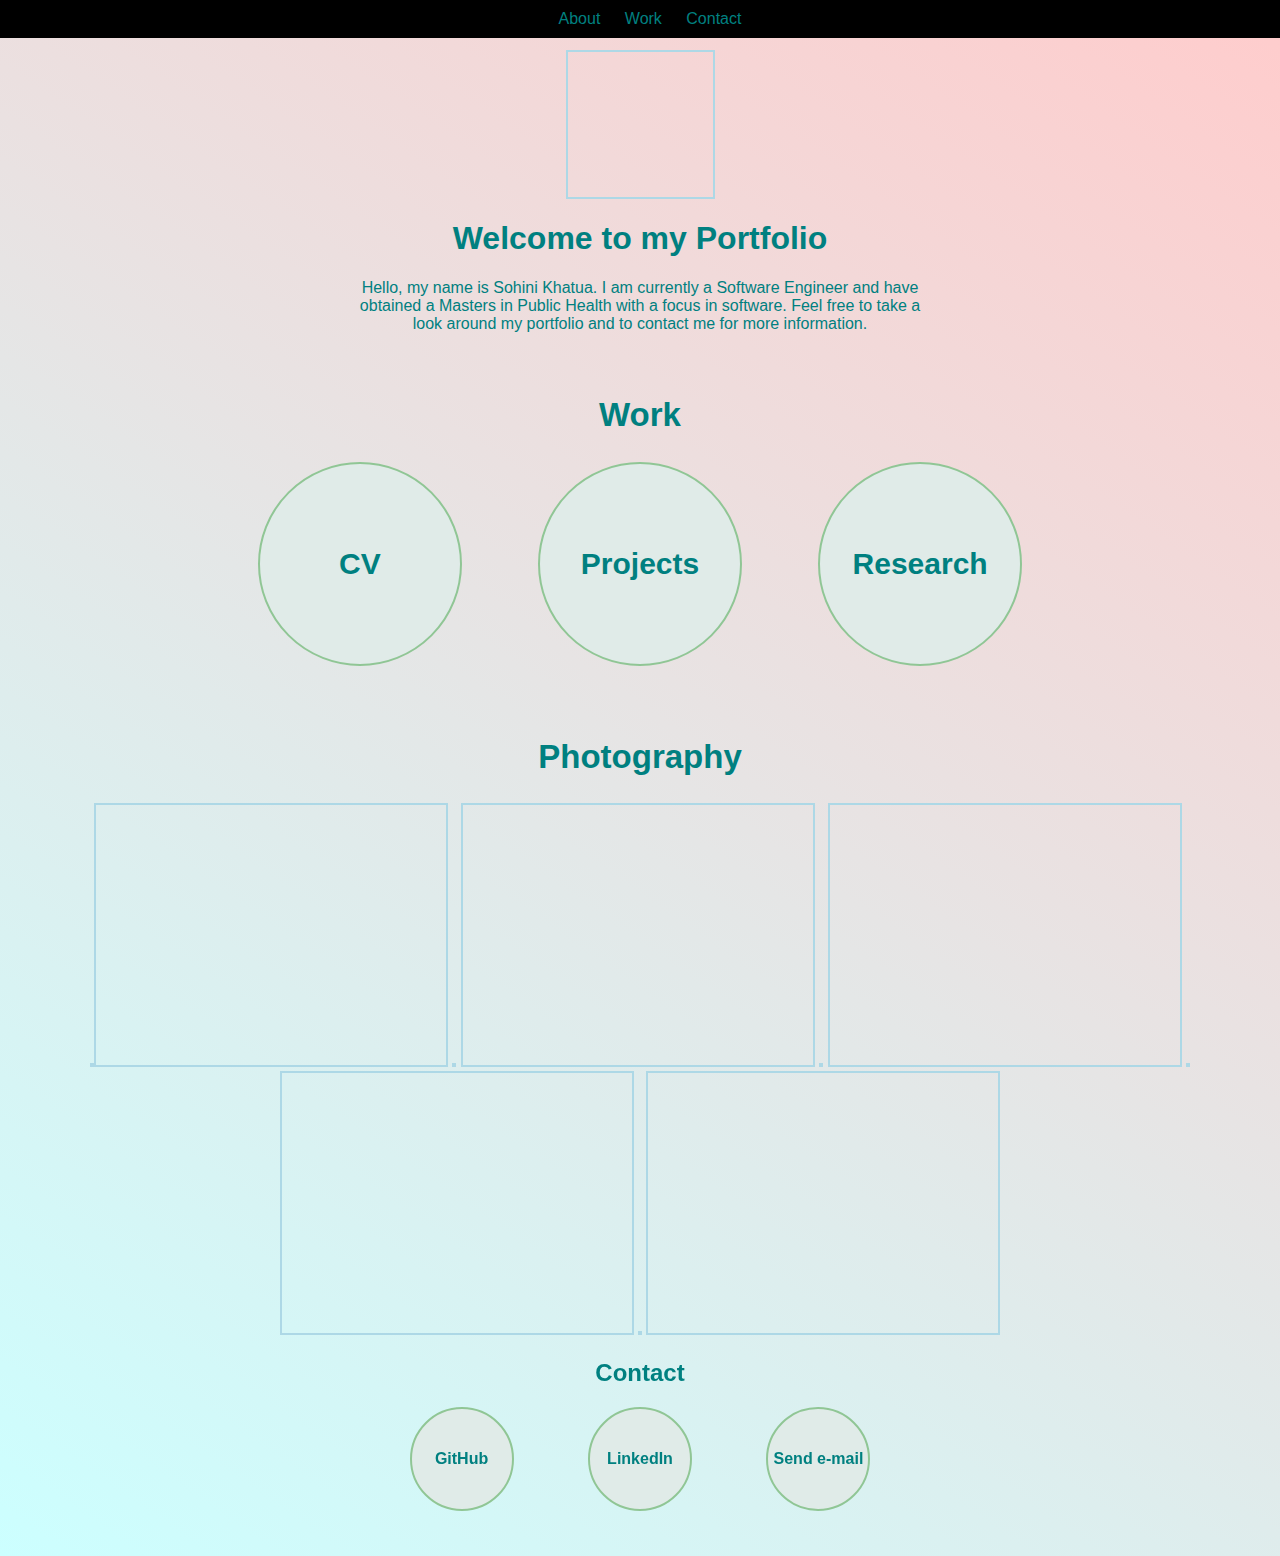
==== index.html @ 37dbfab2 "changed welcome message" ====
<head>

  <link href="https://fonts.googleapis.com/css?family=Dosis" rel="stylesheet">
  <link href="style.css" type="text/css" rel="stylesheet" />

</head>

<body>

  <nav>
    <ul id='navbar'>
      <li><a href="#welcome-section">About</a></li>
      <li><a href="#work">Work</a></li>
      <li><a href="#contact">Contact</a></li>
    </ul>
  </nav>

  <div id='welcome-section'>
    <img class="img-circle"><iframe src="https://drive.google.com/file/d/1a0s8iKRDA5P7uzvux0GuHQCAakOWa_Hg/preview" width="145px" height="145px"></iframe></img>
    <h1>Welcome to my Portfolio</h1>
    <p>Hello, my name is Sohini Khatua. I am currently a Software Engineer and have obtained a Masters in Public Health with a focus in software. Feel free to take a look around my portfolio and to contact me for more information.</p>
  </div>
  <div id="work" class="work ">
    <div class="header ">
      <h2>Work</h2>
    </div>

  <a href="./CV.html" class="work-details">CV</a>
  <a href="./projects.html" class="work-details">Projects</a>
  <a href="./Research.html" class="work-details">Research</a>

        

        <h2 class="work-header">Photography</h2>
      </div>

      <div id="photos">
        <img class="Photography"><iframe src="https://drive.google.com/file/d/0B0lnjpsobVERTmFCTFU2eVBqNGc/preview" width="350" height="260"></iframe>
        </img>

        <img class="Photography">
        <iframe src="https://drive.google.com/file/d/0B0lnjpsobVERXy1ER0VrT0gzNnc/preview" width="350" height="260"></iframe>
        </img>

        <img class="Photography">
        <iframe src="https://drive.google.com/file/d/0B0lnjpsobVERQ3dXUTBsNHdKR0xsa3FCanFKMHdqNnFIamlN/preview" width="350" height="260"></iframe>
        </img>

        <img class="Photography">
        <iframe src="https://drive.google.com/file/d/1SYVYTK_zh2Z5Yjt_Yk_w1kBnZzyVIYk9/preview" usp=sharing " width="350 " height="260 "></iframe>
        </img>

        <img class="Photography ">
        <iframe src="https://drive.google.com/file/d/11e0WK_g-ThGXLrtwOoO59wzlykljLqqf/preview "usp=sharing"usp=sharing " width="350 " height="260 "></iframe>
        </img>
      </div>

      <div id="contact" class="contact ">
        <div class="header ">
          <h2>Contact</h2>
        </div>

        <a id='profile-link' href="https://github.com/skhatua94" target="_blank " class="contact-details ">GitHub</a>
        <a href="https://www.linkedin.com/in/sohini-khatua-8a1456a0/ " target="_blank " class="contact-details ">LinkedIn</a>
        <a href="mailto:sohini702k@gmail.com " class="contact-details ">Send e-mail</a>
      </div>
      <footer>
      </footer>

</body>
---- style.css ----
body {
  font-family: "Arial";
  text-align: center;
  background: linear-gradient(35deg, #ccffff, #ffcccc);
  margin: 0px;
}

h2 {
  color: #008080;
}

p {
  margin-left: 300px;
  margin-right: 300px;
}

#welcome-section {
  padding: 50px 50px 20px 50px;
  color: #008080;
}

iframe {
  border: 2px solid lightblue;
}

#work {
  font-size: 22px;
}

#navbar {
  list-style-type: none;
  background-color: black;
  position: fixed;
  text-align: center;
  width: 100%;
  margin: 0;
  padding: 0;
}

nav ul li {
  display: inline-block;
  padding: 10px 0px 10px 20px;
}

nav ul li a {
  color: #008080;
  text-decoration: none;
}

nav ul li a:hover {
  color: #a7bfe8;
}

.Photography {
  border: 2px solid lightblue;
}

.contact-details {
  display: inline-block;
  font-weight: bold;
  margin: 0 35px 45px 35px;
  list-style-type: none;
  border: 2px solid #90c695;
  border-radius: 100%;
  width: 100px;
  height: 100px;
  line-height: 100px;
  background: #e0ebe8;
  color: #008080;
  text-decoration: none;
}

.contact-details:hover {
  background: #e4f1fe;
}

.work-details {
  display: inline-block;
  font-weight: bold;
  margin: 0 35px 45px 35px;
  list-style-type: none;
  border: 2px solid #90c695;
  border-radius: 100%;
  width: 200px;
  height: 200px;
  line-height: 200px;
  background: #e0ebe8;
  color: #008080;
  text-decoration: none;
  text-align: center;
  font-size: 30px;
}

.work-details:hover {
  background: #e4f1fe;
}
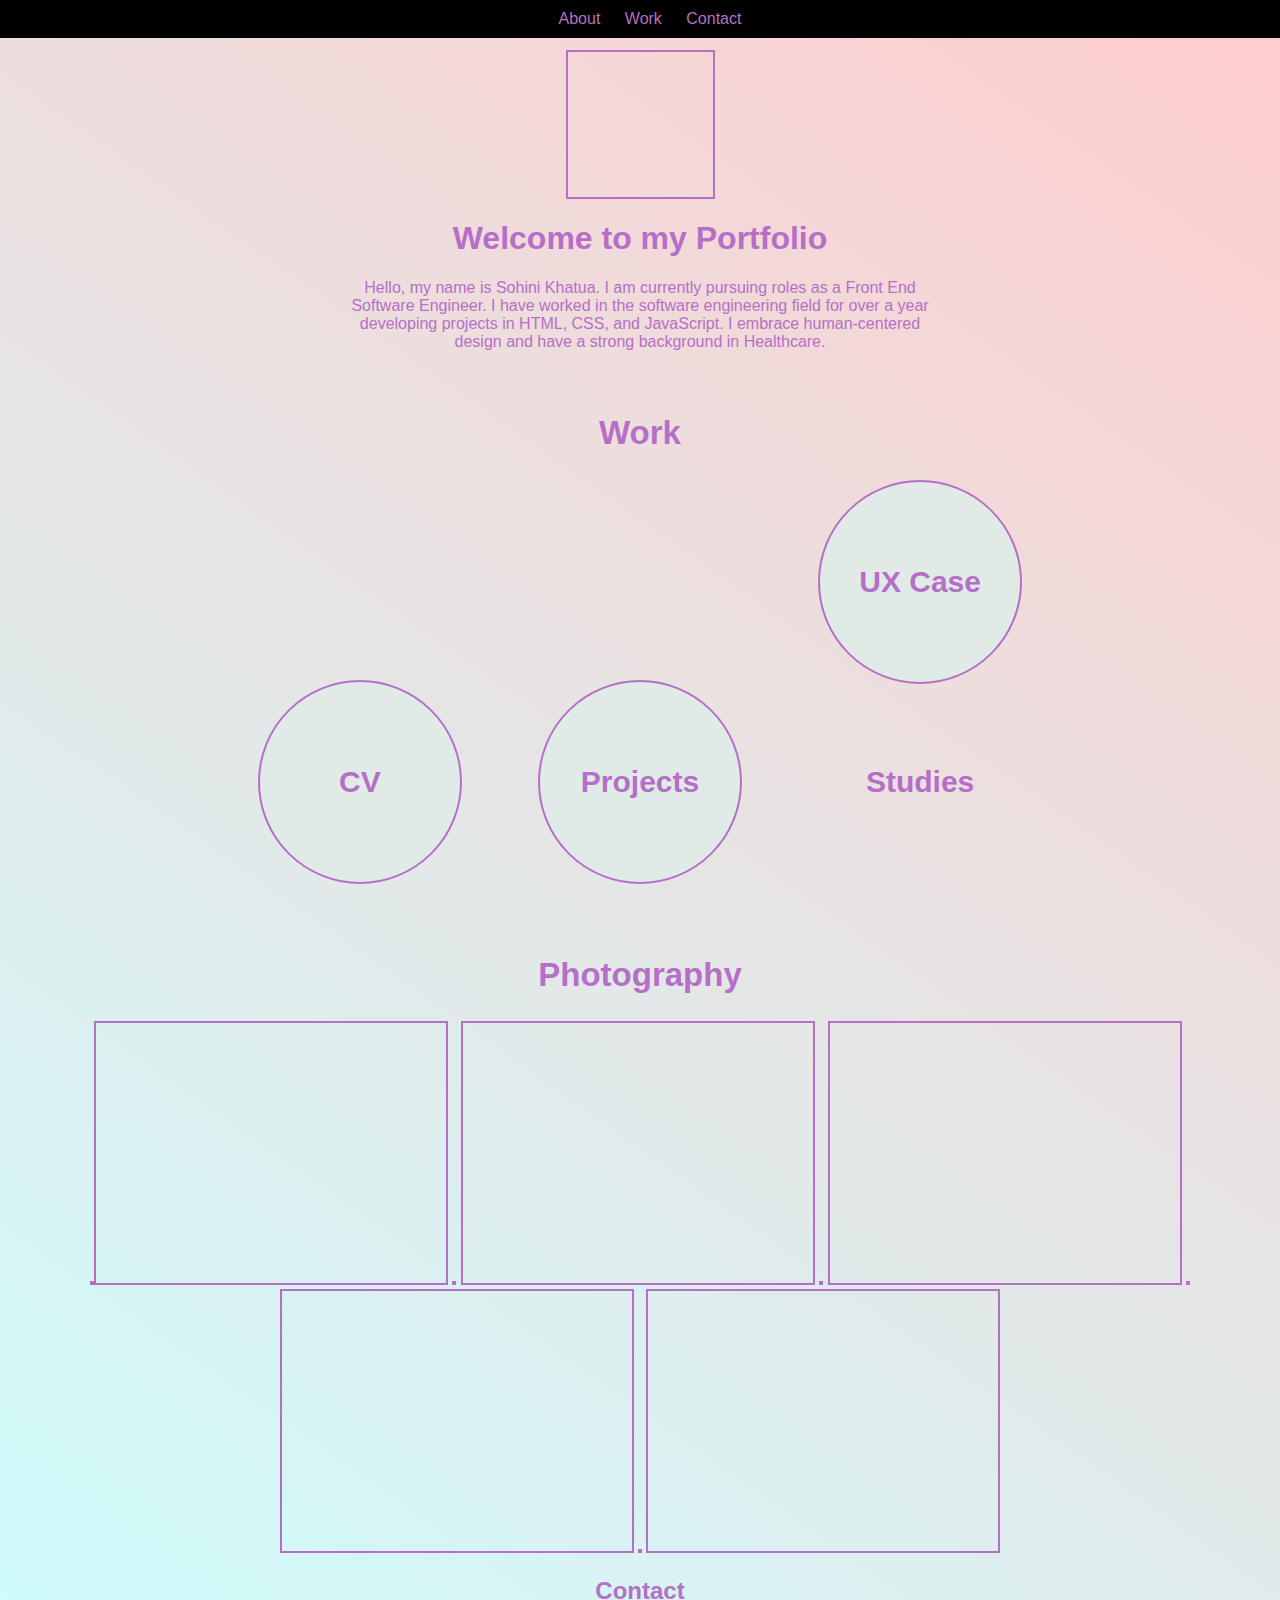
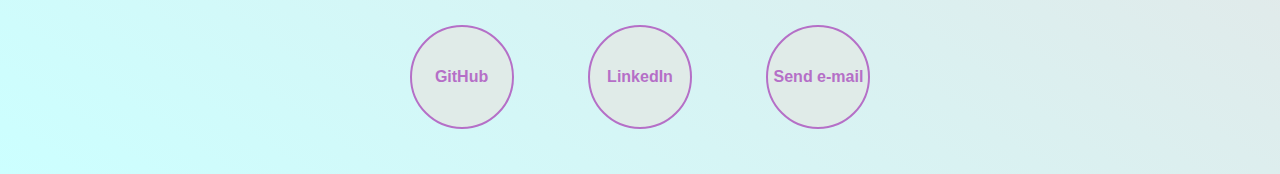
==== commit e28d3af8: "updated portfolio" ====
--- a/index.html
+++ b/index.html
@@ -18,7 +18,7 @@
   <div id='welcome-section'>
     <img class="img-circle"><iframe src="https://drive.google.com/file/d/1a0s8iKRDA5P7uzvux0GuHQCAakOWa_Hg/preview" width="145px" height="145px"></iframe></img>
     <h1>Welcome to my Portfolio</h1>
-    <p>Hello, my name is Sohini Khatua. I am currently a Software Engineer and have obtained a Masters in Public Health with a focus in software. Feel free to take a look around my portfolio and to contact me for more information.</p>
+    <p>Hello, my name is Sohini Khatua. I am currently pursuing roles as a Front End Software Engineer. I have worked in the software engineering field for over a year developing projects in HTML, CSS, and JavaScript. I embrace human-centered design and have a strong background in Healthcare.</p>
   </div>
   <div id="work" class="work ">
     <div class="header ">
@@ -27,7 +27,7 @@
 
   <a href="./CV.html" class="work-details">CV</a>
   <a href="./projects.html" class="work-details">Projects</a>
-  <a href="./Research.html" class="work-details">Research</a>
+  <a href="./ux.html" class="work-details">UX Case Studies</a>
 
         
 
--- a/style.css
+++ b/style.css
@@ -6,7 +6,7 @@
 }
 
 h2 {
-  color: #008080;
+  color: #B56FC7;
 }
 
 p {
@@ -16,11 +16,11 @@
 
 #welcome-section {
   padding: 50px 50px 20px 50px;
-  color: #008080;
+  color: #B56FC7;
 }
 
 iframe {
-  border: 2px solid lightblue;
+  border: 2px solid #B56FC7;
 }
 
 #work {
@@ -43,7 +43,7 @@
 }
 
 nav ul li a {
-  color: #008080;
+  color: #B56FC7;
   text-decoration: none;
 }
 
@@ -52,7 +52,7 @@
 }
 
 .Photography {
-  border: 2px solid lightblue;
+  border: 2px solid #B56FC7;
 }
 
 .contact-details {
@@ -60,13 +60,13 @@
   font-weight: bold;
   margin: 0 35px 45px 35px;
   list-style-type: none;
-  border: 2px solid #90c695;
+  border: 2px solid #B56FC7;
   border-radius: 100%;
   width: 100px;
   height: 100px;
   line-height: 100px;
   background: #e0ebe8;
-  color: #008080;
+  color: #B56FC7;
   text-decoration: none;
 }
 
@@ -79,13 +79,13 @@
   font-weight: bold;
   margin: 0 35px 45px 35px;
   list-style-type: none;
-  border: 2px solid #90c695;
+  border: 2px solid #B56FC7;
   border-radius: 100%;
   width: 200px;
   height: 200px;
   line-height: 200px;
   background: #e0ebe8;
-  color: #008080;
+  color: #B56FC7;
   text-decoration: none;
   text-align: center;
   font-size: 30px;
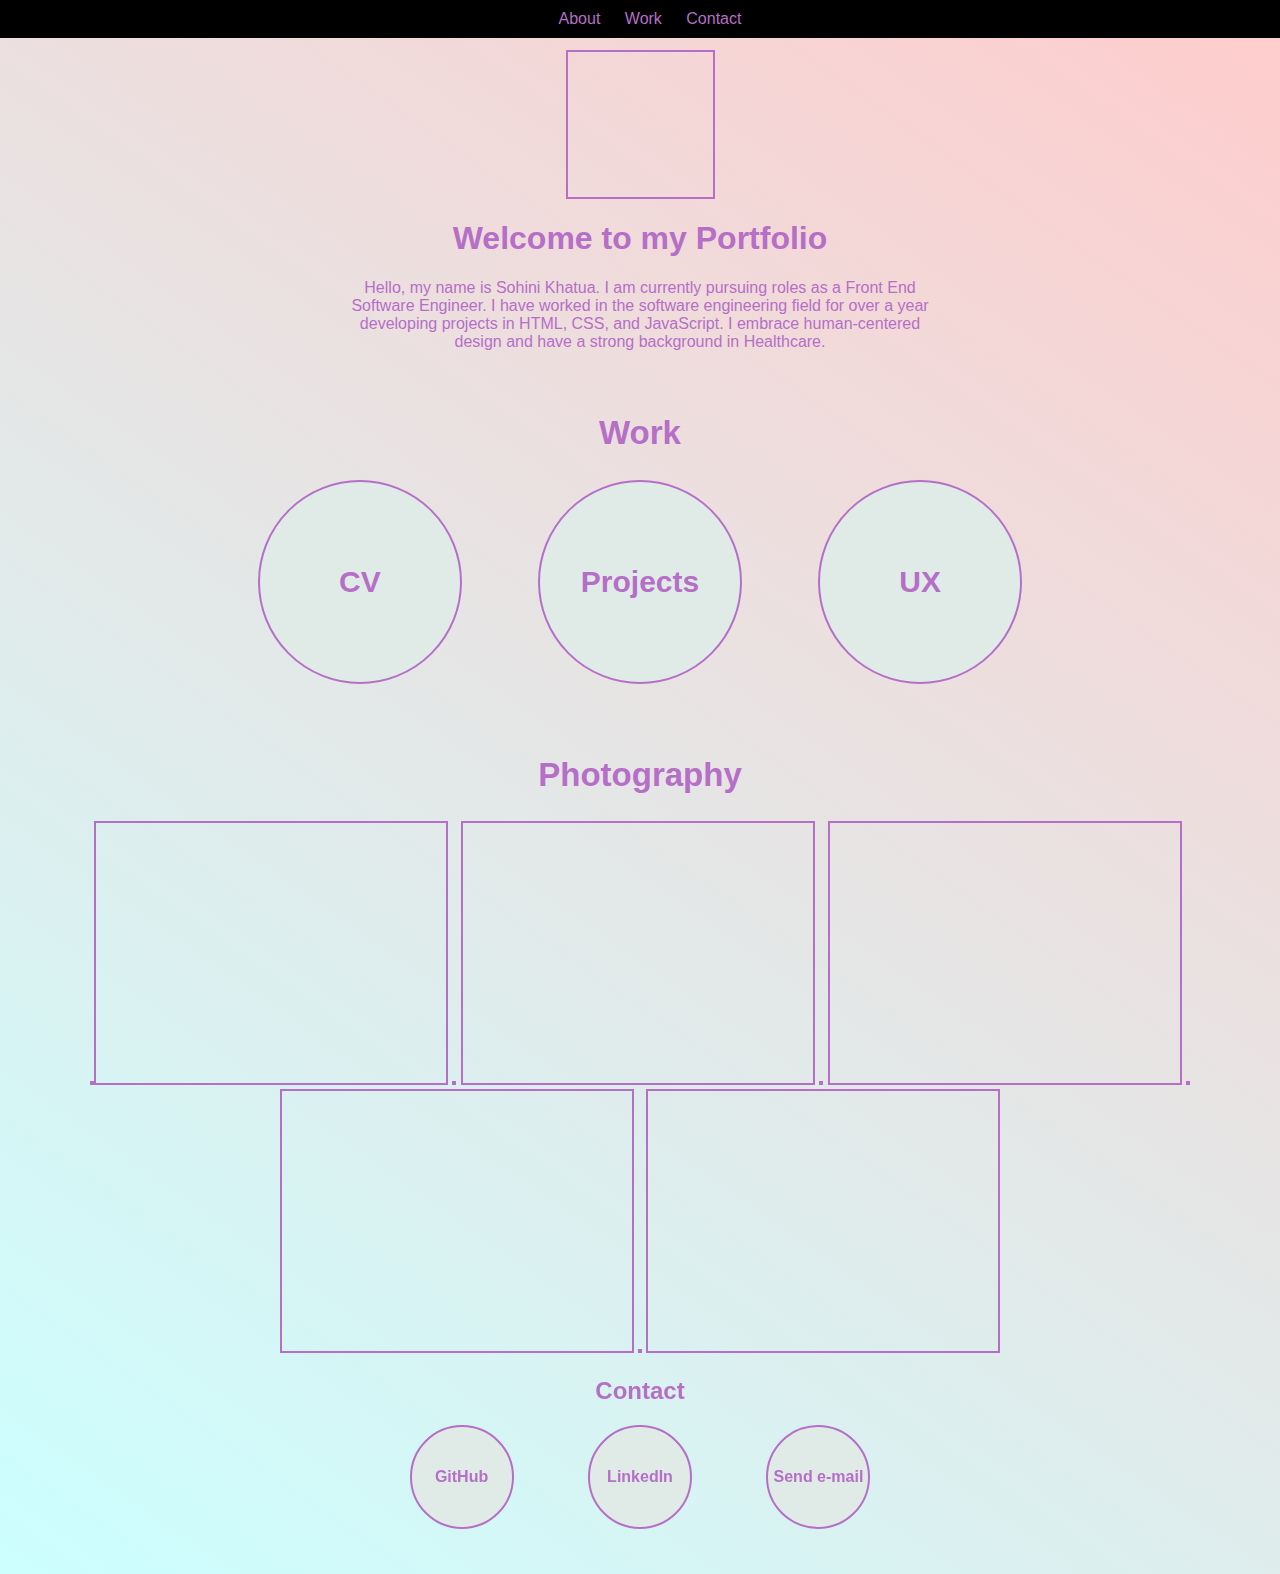
==== commit 3fe0fc72: "edited text" ====
--- a/index.html
+++ b/index.html
@@ -27,7 +27,7 @@
 
   <a href="./CV.html" class="work-details">CV</a>
   <a href="./projects.html" class="work-details">Projects</a>
-  <a href="./ux.html" class="work-details">UX Case Studies</a>
+  <a href="./ux.html" class="work-details">UX</a>
 
         
 
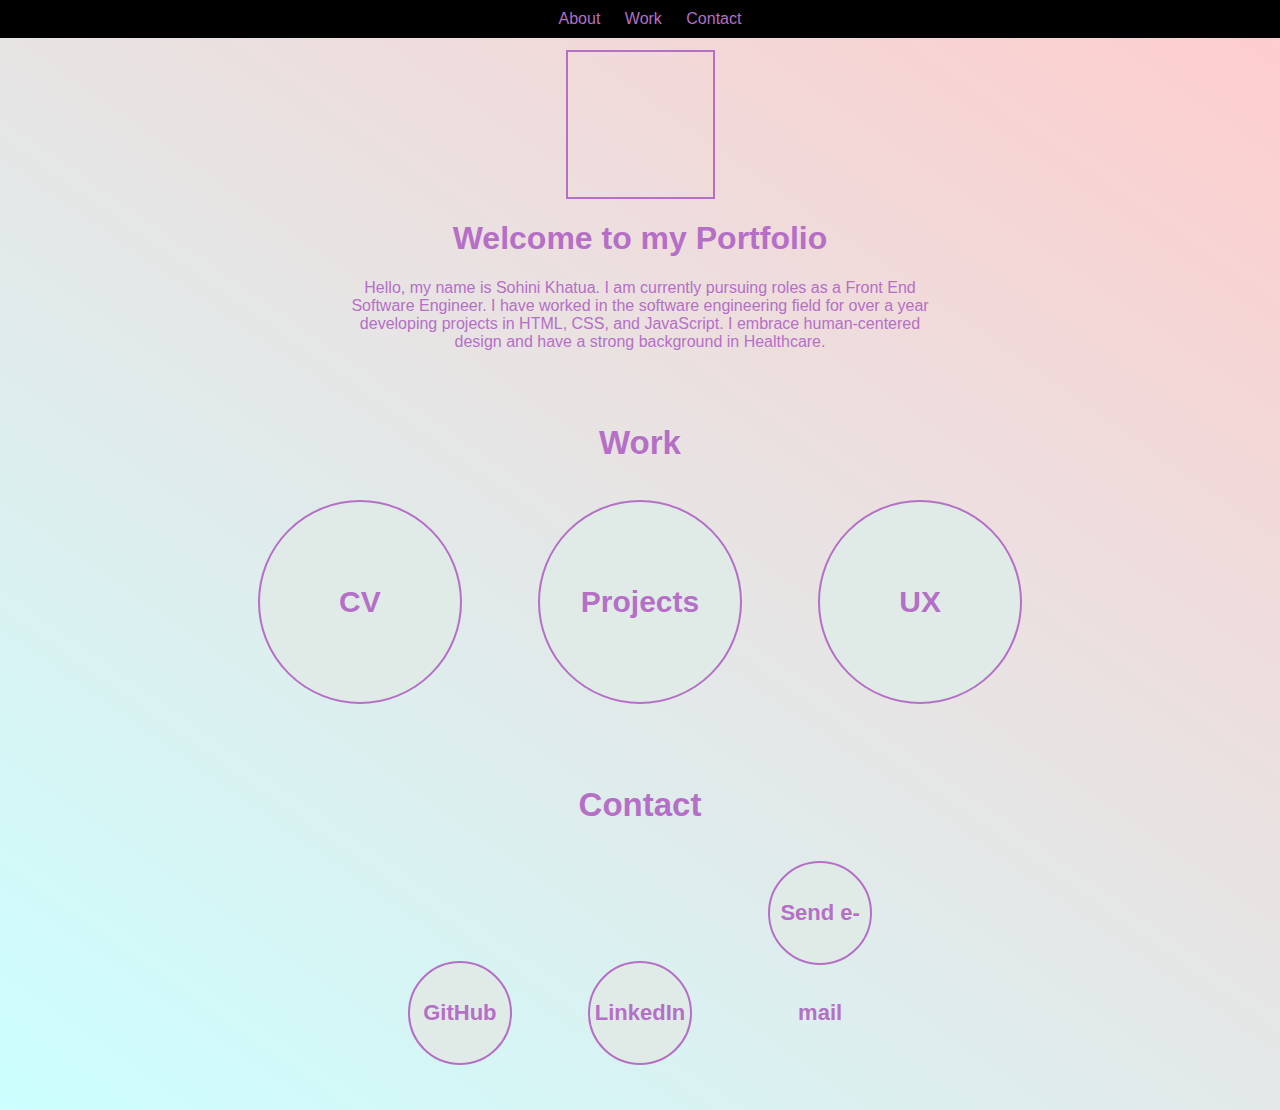
==== commit 36febe84: "deleted photography section" ====
--- a/index.html
+++ b/index.html
@@ -31,30 +31,6 @@
 
         
 
-        <h2 class="work-header">Photography</h2>
-      </div>
-
-      <div id="photos">
-        <img class="Photography"><iframe src="https://drive.google.com/file/d/0B0lnjpsobVERTmFCTFU2eVBqNGc/preview" width="350" height="260"></iframe>
-        </img>
-
-        <img class="Photography">
-        <iframe src="https://drive.google.com/file/d/0B0lnjpsobVERXy1ER0VrT0gzNnc/preview" width="350" height="260"></iframe>
-        </img>
-
-        <img class="Photography">
-        <iframe src="https://drive.google.com/file/d/0B0lnjpsobVERQ3dXUTBsNHdKR0xsa3FCanFKMHdqNnFIamlN/preview" width="350" height="260"></iframe>
-        </img>
-
-        <img class="Photography">
-        <iframe src="https://drive.google.com/file/d/1SYVYTK_zh2Z5Yjt_Yk_w1kBnZzyVIYk9/preview" usp=sharing " width="350 " height="260 "></iframe>
-        </img>
-
-        <img class="Photography ">
-        <iframe src="https://drive.google.com/file/d/11e0WK_g-ThGXLrtwOoO59wzlykljLqqf/preview "usp=sharing"usp=sharing " width="350 " height="260 "></iframe>
-        </img>
-      </div>
-
       <div id="contact" class="contact ">
         <div class="header ">
           <h2>Contact</h2>
--- a/style.css
+++ b/style.css
@@ -6,7 +6,9 @@
 }
 
 h2 {
-  color: #B56FC7;
+  color: #b56fc7;
+  padding-bottom: 10px;
+  padding-top: 10px;
 }
 
 p {
@@ -16,11 +18,11 @@
 
 #welcome-section {
   padding: 50px 50px 20px 50px;
-  color: #B56FC7;
+  color: #b56fc7;
 }
 
 iframe {
-  border: 2px solid #B56FC7;
+  border: 2px solid #b56fc7;
 }
 
 #work {
@@ -43,7 +45,7 @@
 }
 
 nav ul li a {
-  color: #B56FC7;
+  color: #b56fc7;
   text-decoration: none;
 }
 
@@ -52,7 +54,7 @@
 }
 
 .Photography {
-  border: 2px solid #B56FC7;
+  border: 2px solid #b56fc7;
 }
 
 .contact-details {
@@ -60,13 +62,13 @@
   font-weight: bold;
   margin: 0 35px 45px 35px;
   list-style-type: none;
-  border: 2px solid #B56FC7;
+  border: 2px solid #b56fc7;
   border-radius: 100%;
   width: 100px;
   height: 100px;
   line-height: 100px;
   background: #e0ebe8;
-  color: #B56FC7;
+  color: #b56fc7;
   text-decoration: none;
 }
 
@@ -79,13 +81,13 @@
   font-weight: bold;
   margin: 0 35px 45px 35px;
   list-style-type: none;
-  border: 2px solid #B56FC7;
+  border: 2px solid #b56fc7;
   border-radius: 100%;
   width: 200px;
   height: 200px;
   line-height: 200px;
   background: #e0ebe8;
-  color: #B56FC7;
+  color: #b56fc7;
   text-decoration: none;
   text-align: center;
   font-size: 30px;
@@ -94,3 +96,15 @@
 .work-details:hover {
   background: #e4f1fe;
 }
+
+a:link {
+  color: #b56fc7;
+}
+
+a:visited {
+  color: #b56fc7;
+}
+
+.project-link {
+  color: #b56fc7 !important;
+}
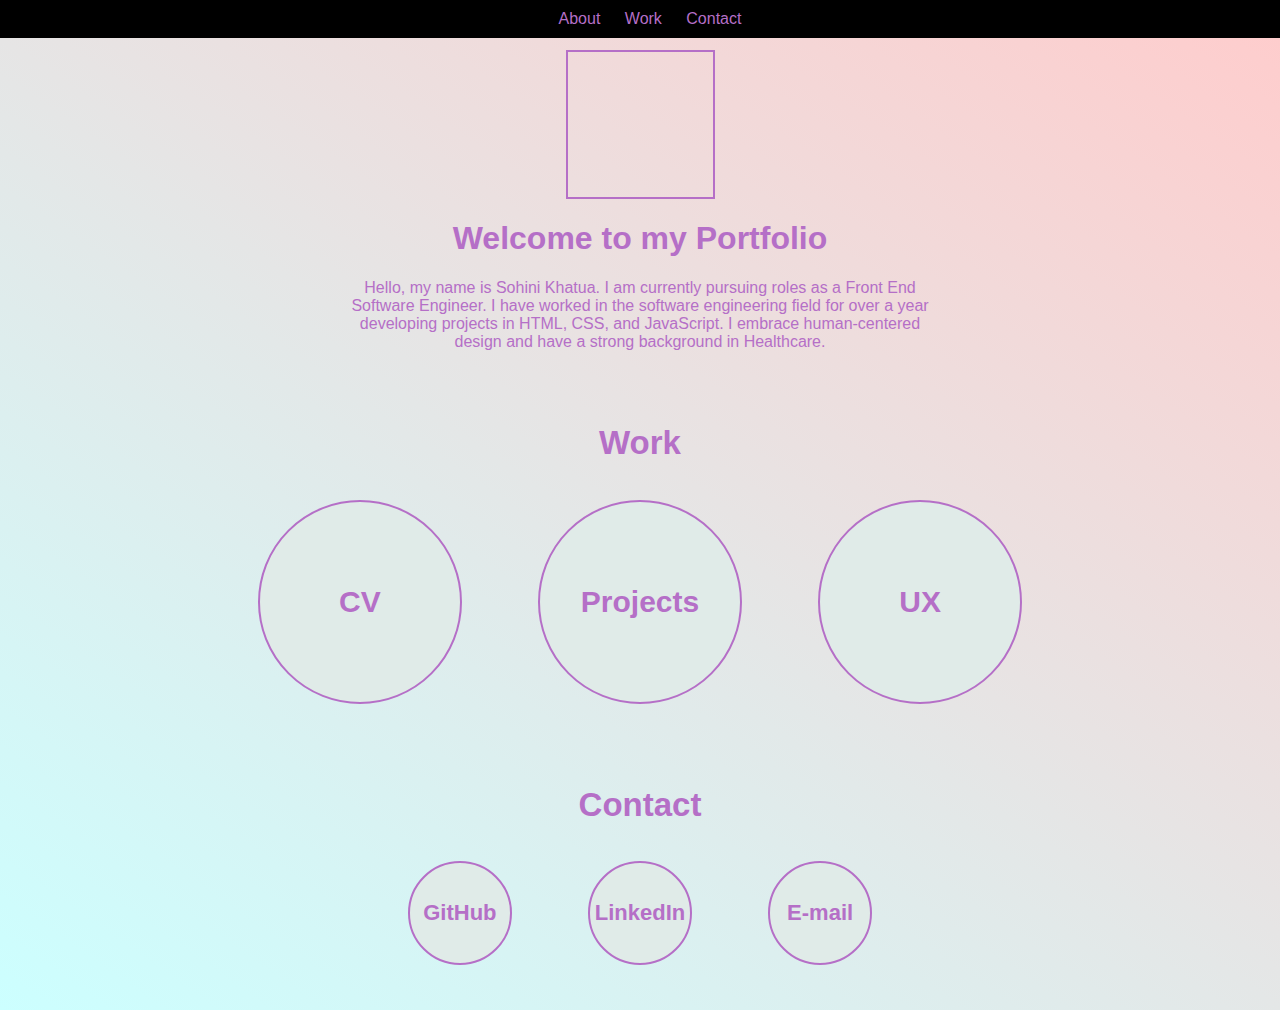
==== commit 66556e7c: "edited text" ====
--- a/index.html
+++ b/index.html
@@ -38,7 +38,7 @@
 
         <a id='profile-link' href="https://github.com/skhatua94" target="_blank " class="contact-details ">GitHub</a>
         <a href="https://www.linkedin.com/in/sohini-khatua-8a1456a0/ " target="_blank " class="contact-details ">LinkedIn</a>
-        <a href="mailto:sohini702k@gmail.com " class="contact-details ">Send e-mail</a>
+        <a href="mailto:sohini702k@gmail.com " class="contact-details ">E-mail</a>
       </div>
       <footer>
       </footer>
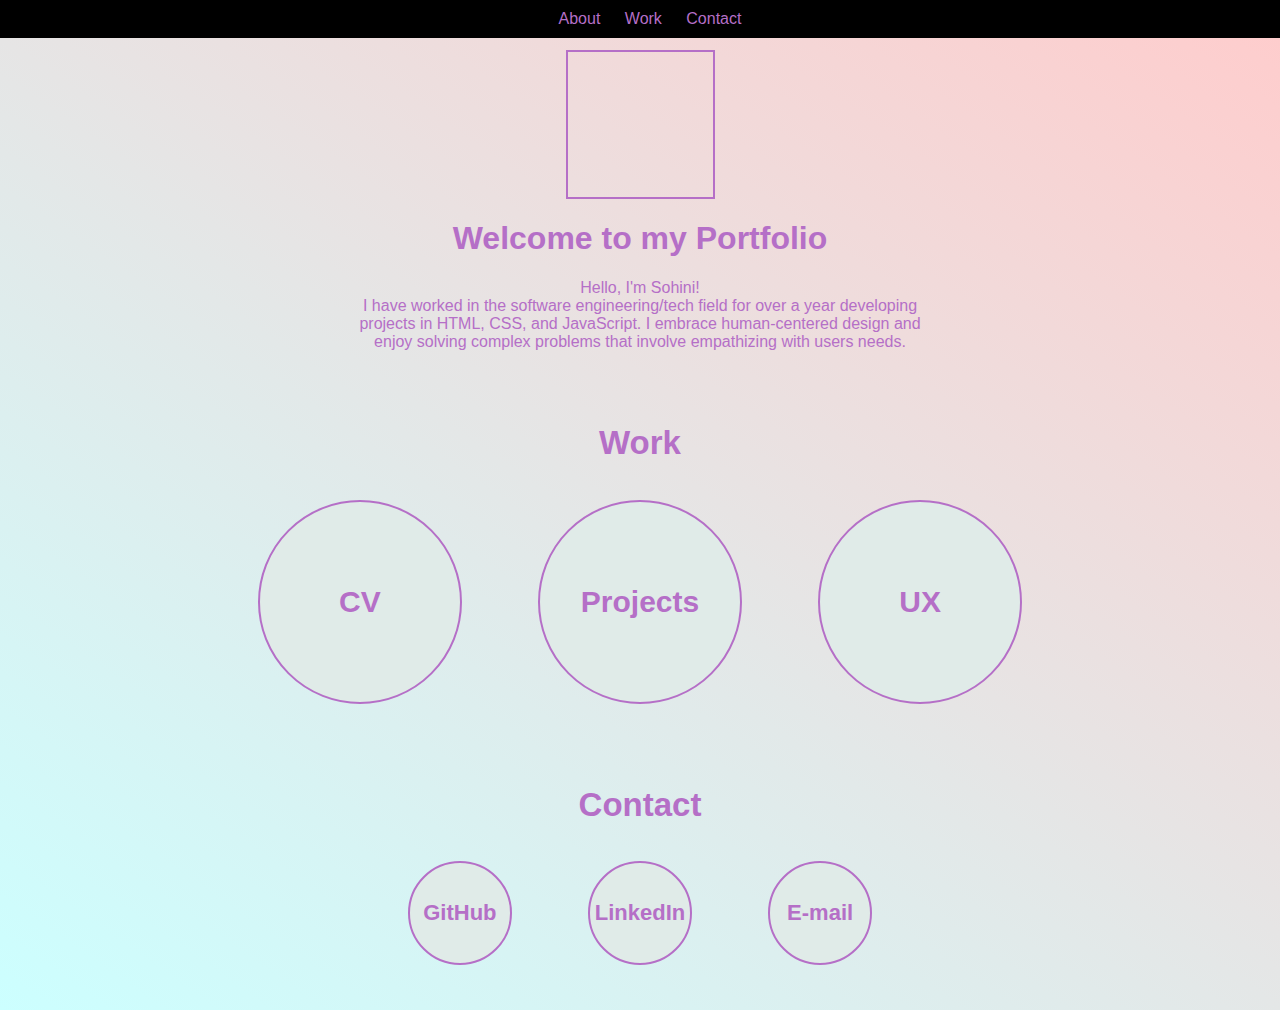
==== commit cecbb4d1: "edited intro" ====
--- a/index.html
+++ b/index.html
@@ -18,7 +18,8 @@
   <div id='welcome-section'>
     <img class="img-circle"><iframe src="https://drive.google.com/file/d/1a0s8iKRDA5P7uzvux0GuHQCAakOWa_Hg/preview" width="145px" height="145px"></iframe></img>
     <h1>Welcome to my Portfolio</h1>
-    <p>Hello, my name is Sohini Khatua. I am currently pursuing roles as a Front End Software Engineer. I have worked in the software engineering field for over a year developing projects in HTML, CSS, and JavaScript. I embrace human-centered design and have a strong background in Healthcare.</p>
+    <p>Hello, I'm Sohini!
+      <br>I have worked in the software engineering/tech field for over a year developing projects in HTML, CSS, and JavaScript. I embrace human-centered design and enjoy solving complex problems that involve empathizing with users needs.</br></p>
   </div>
   <div id="work" class="work ">
     <div class="header ">
--- a/style.css
+++ b/style.css
@@ -53,10 +53,6 @@
   color: #a7bfe8;
 }
 
-.Photography {
-  border: 2px solid #b56fc7;
-}
-
 .contact-details {
   display: inline-block;
   font-weight: bold;
@@ -99,6 +95,7 @@
 
 a:link {
   color: #b56fc7;
+  text-decoration: none !important;
 }
 
 a:visited {
@@ -107,4 +104,5 @@
 
 .project-link {
   color: #b56fc7 !important;
+  text-decoration: none !important;
 }
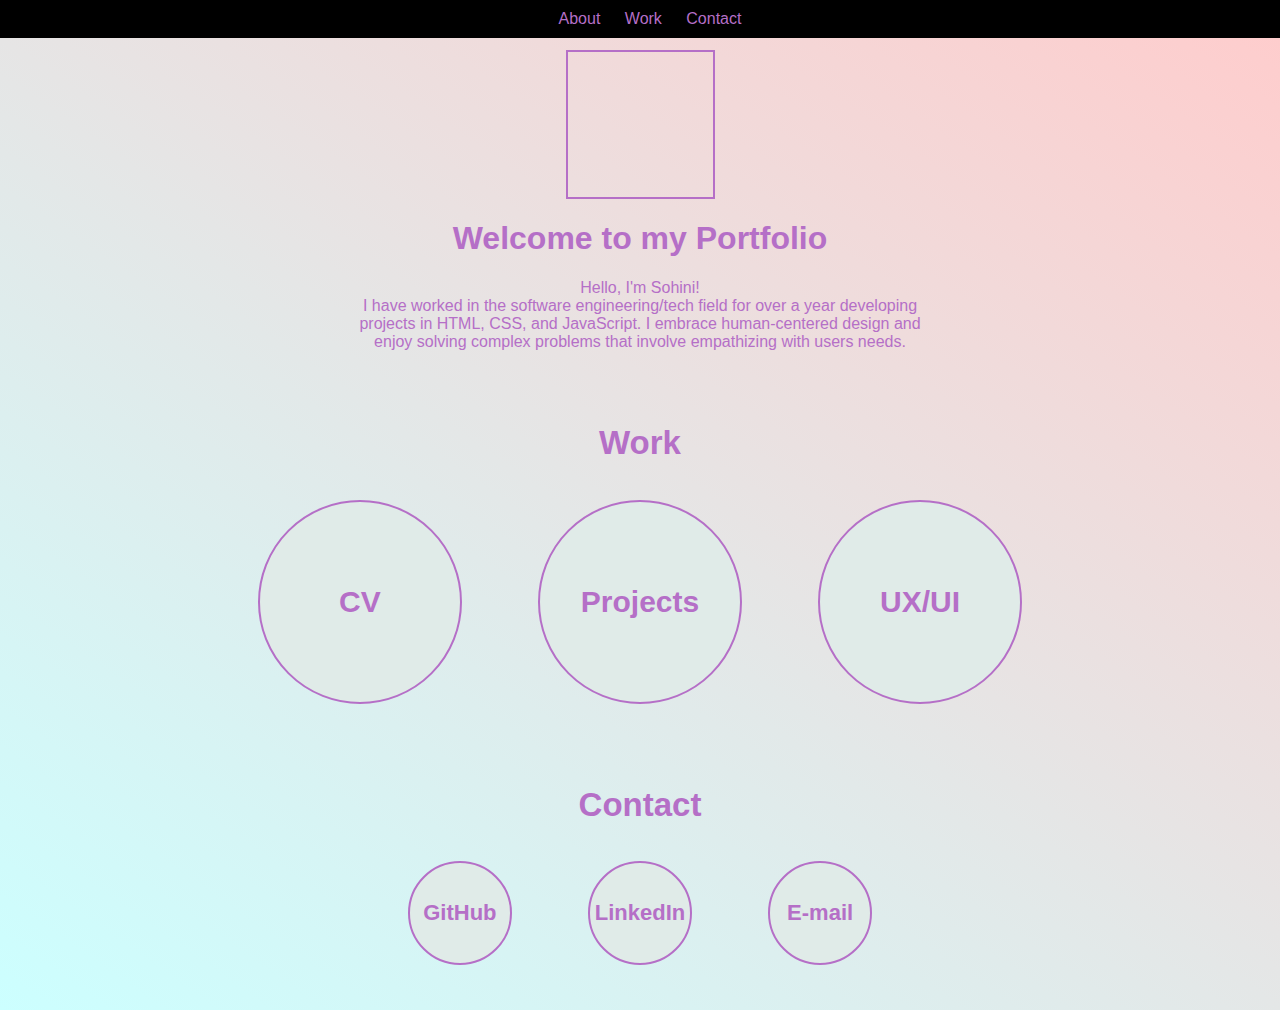
==== commit 47c8d60e: "added UI projects" ====
--- a/index.html
+++ b/index.html
@@ -16,32 +16,37 @@
   </nav>
 
   <div id='welcome-section'>
-    <img class="img-circle"><iframe src="https://drive.google.com/file/d/1a0s8iKRDA5P7uzvux0GuHQCAakOWa_Hg/preview" width="145px" height="145px"></iframe></img>
+    <img class="img-circle"><iframe src="https://drive.google.com/file/d/1a0s8iKRDA5P7uzvux0GuHQCAakOWa_Hg/preview"
+      width="145px" height="145px"></iframe></img>
     <h1>Welcome to my Portfolio</h1>
     <p>Hello, I'm Sohini!
-      <br>I have worked in the software engineering/tech field for over a year developing projects in HTML, CSS, and JavaScript. I embrace human-centered design and enjoy solving complex problems that involve empathizing with users needs.</br></p>
+      <br>I have worked in the software engineering/tech field for over a year developing projects in HTML, CSS, and
+      JavaScript. I embrace human-centered design and enjoy solving complex problems that involve empathizing with users
+      needs.</br>
+    </p>
   </div>
   <div id="work" class="work ">
     <div class="header ">
       <h2>Work</h2>
     </div>
 
-  <a href="./CV.html" class="work-details">CV</a>
-  <a href="./projects.html" class="work-details">Projects</a>
-  <a href="./ux.html" class="work-details">UX</a>
+    <a href="./CV.html" class="work-details">CV</a>
+    <a href="./projects.html" class="work-details">Projects</a>
+    <a href="./ux.html" class="work-details">UX/UI</a>
 
-        
 
-      <div id="contact" class="contact ">
-        <div class="header ">
-          <h2>Contact</h2>
-        </div>
 
-        <a id='profile-link' href="https://github.com/skhatua94" target="_blank " class="contact-details ">GitHub</a>
-        <a href="https://www.linkedin.com/in/sohini-khatua-8a1456a0/ " target="_blank " class="contact-details ">LinkedIn</a>
-        <a href="mailto:sohini702k@gmail.com " class="contact-details ">E-mail</a>
+    <div id="contact" class="contact ">
+      <div class="header ">
+        <h2>Contact</h2>
       </div>
-      <footer>
-      </footer>
+
+      <a id='profile-link' href="https://github.com/skhatua94" target="_blank " class="contact-details ">GitHub</a>
+      <a href="https://www.linkedin.com/in/sohini-khatua-8a1456a0/ " target="_blank "
+        class="contact-details ">LinkedIn</a>
+      <a href="mailto:sohini702k@gmail.com " class="contact-details ">E-mail</a>
+    </div>
+    <footer>
+    </footer>
 
 </body>